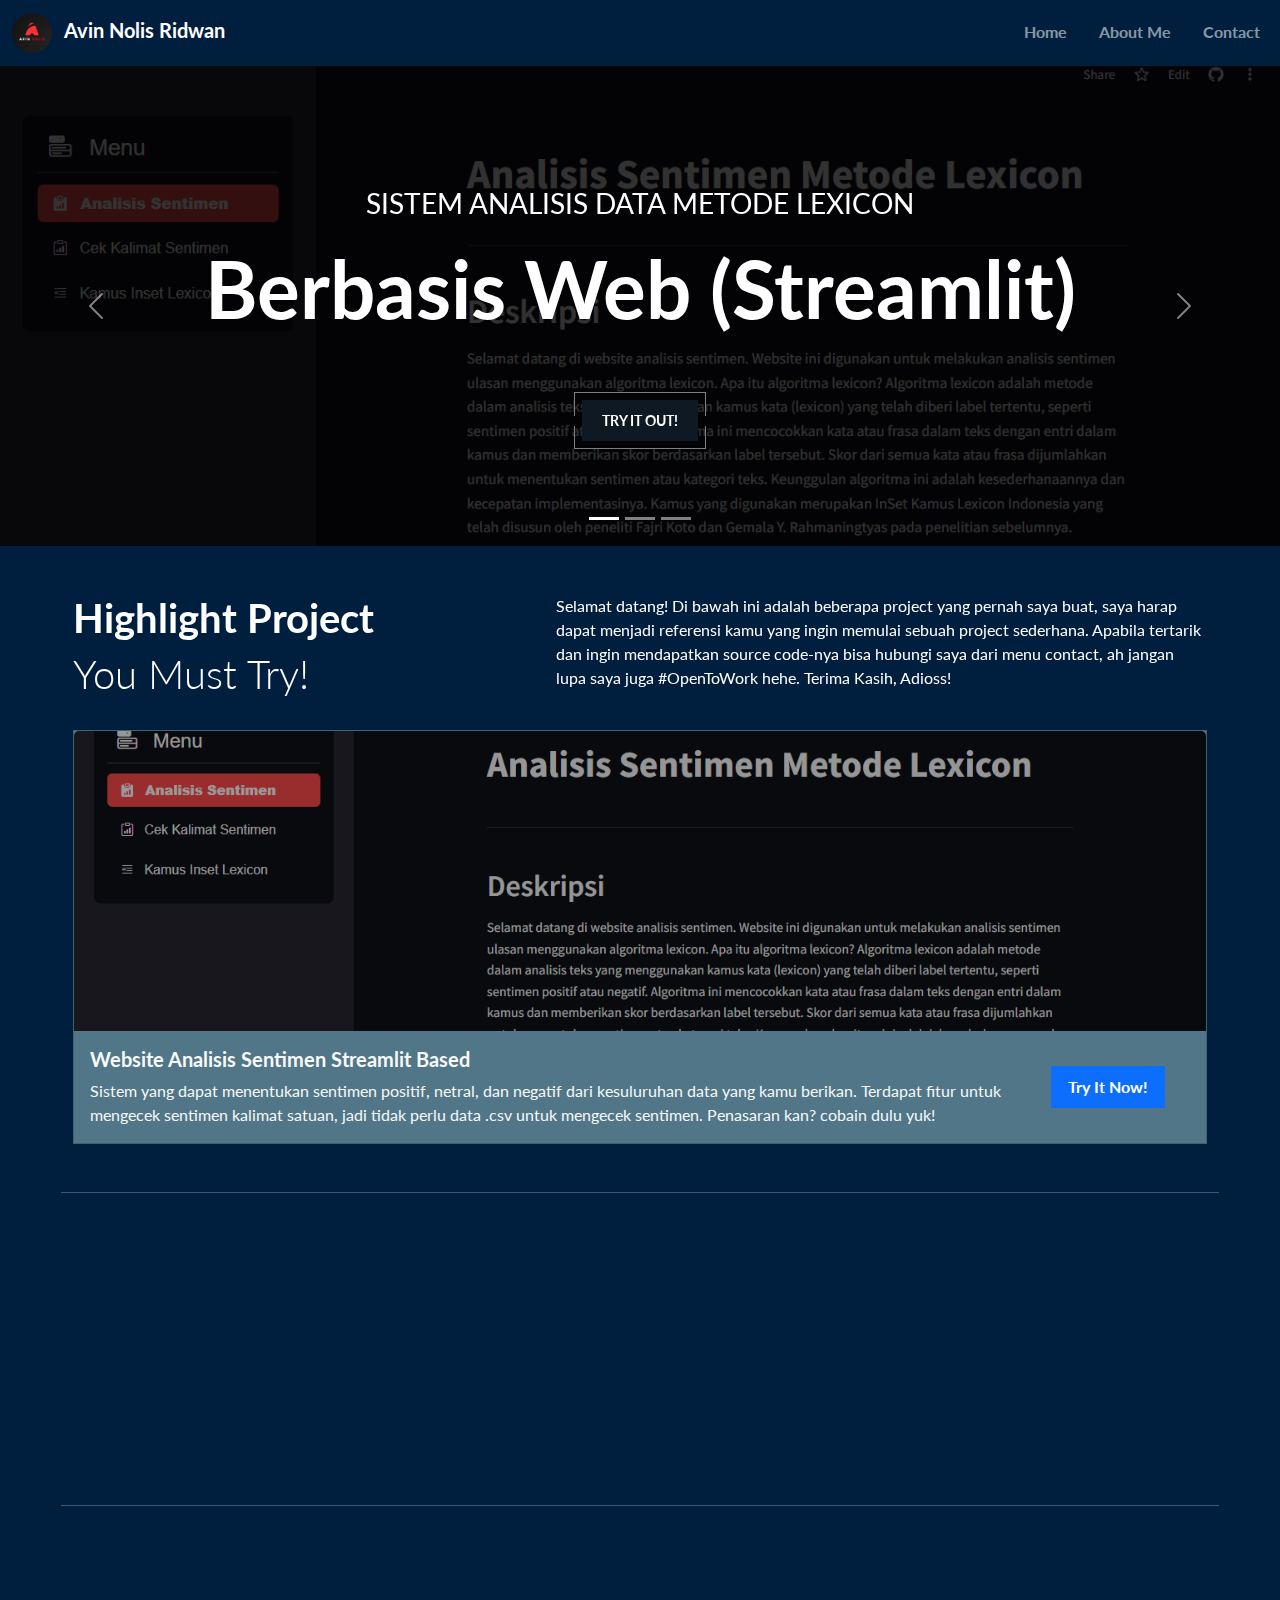
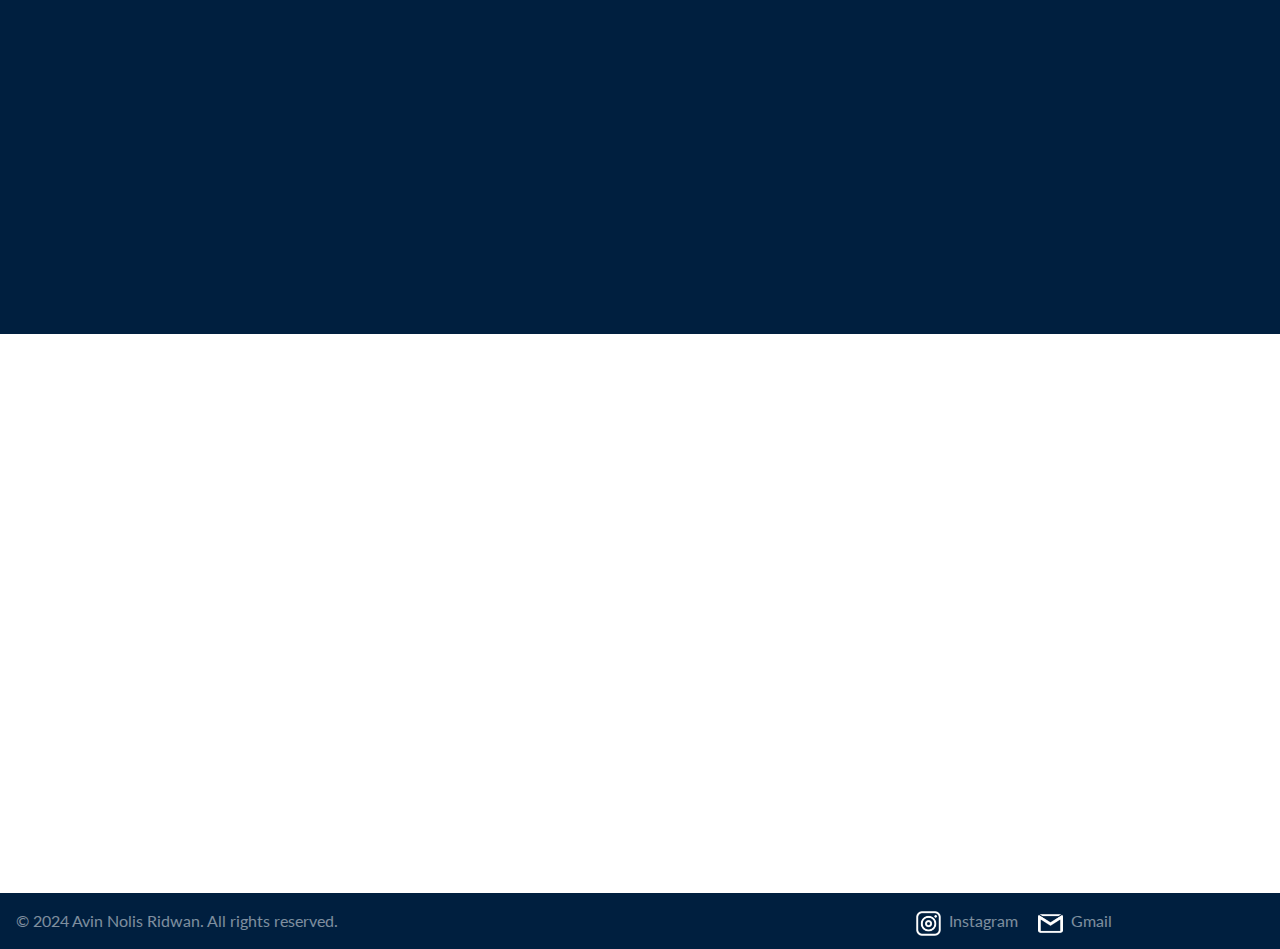
==== index.html @ 61600bde "First Commit" ====
<!DOCTYPE html>
<html lang="en">
  <head>
    <meta charset="utf-8" />
    <meta name="viewport" content="width=device-width, initial-scale=1" />
    <title>My Portofolio | Avin Nolis Ridwan</title>
    <link
      href="https://cdn.jsdelivr.net/npm/bootstrap@5.3.3/dist/css/bootstrap.min.css"
      rel="stylesheet"
      integrity="sha384-QWTKZyjpPEjISv5WaRU9OFeRpok6YctnYmDr5pNlyT2bRjXh0JMhjY6hW+ALEwIH"
      crossorigin="anonymous"
    />
    <link rel="stylesheet" href="style.css" />
    <link rel="icon" type="image/png" href="logo-navbar.png" />
    <link rel="stylesheet" href="https://unpkg.com/aos@next/dist/aos.css" />
  </head>
  <body>
    <!-- MODAL -->
    <div class="modal fade align-content-center" id="modal" tabindex="-1" aria-labelledby="modalLabel" aria-hidden="true">
      <div class="modal-dialog">
        <div class="modal-content">
          <div class="modal-header">
            <h1 class="modal-title fs-5" id="modalLabel">Pemberitahuan</h1>
            <button type="button" class="btn-close" data-bs-dismiss="modal" aria-label="Close"></button>
          </div>
          <div class="modal-body">
            <p>Belum ada, maaf. Sedang dalam pengerjaan.</p>
          </div>
          <div class="modal-footer">
            <button type="button" class="btn btn-secondary" data-bs-dismiss="modal">Close</button>
          </div>
        </div>
      </div>
    </div>
    <!-- MODAL END -->


    <!-- NAVBAR -->
    <nav class="navbar navbar-expand-lg navbar-bg-color" data-bs-theme="dark">
      <div class="container-fluid">
        <a class="navbar-brand fw-bold" href="#home">
          <img
            src="logo-navbar.png"
            alt="Logo navbar"
            width="40"
            height="40"
            class="d-inline-block rounded-5 me-2"
          />
          Avin Nolis Ridwan
        </a>
        <button
          class="navbar-toggler"
          type="button"
          data-bs-toggle="collapse"
          data-bs-target="#navbarNav"
          aria-controls="navbarNav"
          aria-expanded="false"
          aria-label="Toggle navigation"
        >
          <span class="navbar-toggler-icon"></span>
        </button>
        <div class="collapse navbar-collapse" id="navbarNav">
          <ul class="navbar-nav ms-auto nav-underline">
            <li class="nav-item fw-bold">
              <a class="nav-link" aria-current="page" href="#home">Home</a>
            </li>
            <li class="nav-item fw-bold">
              <a class="nav-link" href="#aboutme">About Me</a>
            </li>
            <li class="nav-item fw-bold">
              <a class="nav-link" href="#contact">Contact</a>
            </li>
          </ul>
        </div>
      </div>
    </nav>
    <!-- NAVBAR END-->

    <!-- CONTENT -->

    <!-- CAROUSEL -->
    <section id="home">
      <div id="herocarousel" class="carousel slide" data-bs-ride="carousel">
        <div class="carousel-indicators">
          <button
            type="button"
            data-bs-target="#herocarousel"
            data-bs-slide-to="0"
            class="active"
            aria-current="true"
            aria-label="Slide 1"
          ></button>
          <button
            type="button"
            data-bs-target="#herocarousel"
            data-bs-slide-to="1"
            aria-label="Slide 2"
          ></button>
          <button
            type="button"
            data-bs-target="#herocarousel"
            data-bs-slide-to="2"
            aria-label="Slide 3"
          ></button>
        </div>
        <div class="carousel-inner">
          <div class="carousel-item active c-item">
            <img
              src="streamlit.PNG"
              class="d-block w-100 carousel-img"
              alt="gambar 1"
            />
            <div class="carousel-caption top-0 mt-5 d-none d-md-block">
              <p class="mt-5 text-uppercase fs-3">
                Sistem Analisis Data Metode Lexicon
              </p>
              <h1 class="display-1 text-capitalize fw-bolder">
                Berbasis Web (Streamlit)
              </h1>
              <a
                href="http://sentimenlexicon.streamlit.app/"
                class="text-decoration-none"
                target="_blank"
              >
                <button class="button mt-5">
                  <span class="button_lg">
                    <span class="button_sl"></span>
                    <span class="button_text">Try It Out!</span>
                  </span>
                </button>
              </a>
            </div>
          </div>
          <div class="carousel-item c-item">
            <img
              src="portofoliokedua.PNG"
              class="d-block w-100 carousel-img"
              alt="gambar 2"
            />
            <div class="carousel-caption top-0 mt-5 d-none d-md-block">
              <p class="mt-5 text-uppercase fs-3">Project Bootstrap Pertama</p>
              <h1 class="display-1 text-capitalize fw-bolder">
                Web Portofolio
              </h1>
              <a
                href="portofolio kedua/index.html"
                class="text-decoration-none"
                target="_blank"
              >
                <button class="button mt-5">
                  <span class="button_lg">
                    <span class="button_sl"></span>
                    <span class="button_text">Try It Out!</span>
                  </span>
                </button>
              </a>
            </div>
          </div>
          <div class="carousel-item c-item">
            <img
              src="scgaleri.PNG"
              class="d-block w-100 carousel-img"
              alt="gambar 3"
            />
            <div class="carousel-caption top-0 mt-5 d-none d-md-block">
              <p class="mt-5 text-uppercase fs-3">Hasil fotografi Saya</p>
              <h1 class="display-1 text-capitalize fw-bolder">
                Website Galeri
              </h1>
              <a
                href="galeri/index.html"
                class="text-decoration-none"
                target="_blank"
              >
                <button class="button mt-5">
                  <span class="button_lg">
                    <span class="button_sl"></span>
                    <span class="button_text">Try It Out!</span>
                  </span>
                </button>
              </a>
            </div>
          </div>
        </div>
        <button
          class="carousel-control-prev"
          type="button"
          data-bs-target="#herocarousel"
          data-bs-slide="prev"
        >
          <span class="carousel-control-prev-icon" aria-hidden="true"></span>
          <span class="visually-hidden">Previous</span>
        </button>
        <button
          class="carousel-control-next"
          type="button"
          data-bs-target="#herocarousel"
          data-bs-slide="next"
        >
          <span class="carousel-control-next-icon" aria-hidden="true"></span>
          <span class="visually-hidden">Next</span>
        </button>
      </div>
    </section>
    <!-- CAROUSEL END-->

    <!-- CONTENT BG GELAP -->
    <div class="container-content1">
      <div class="container-fluid p-5">
        <div class="row">
          <!-- CONTENT 1-->
          <div
            class="col-md-5 align-content-center"
            data-aos="fade-up"
            data-aos-duration="1000"
          >
            <h1 class="text-color fw-bolder">Highlight Project</h1>
            <h1 class="text-color fw-light">You Must Try!</h1>
          </div>
          <div
            class="col-md-7 align-content-center"
            data-aos="fade-up"
            data-aos-duration="1000"
          >
            <p class="text-color">
              Selamat datang! Di bawah ini adalah beberapa project yang pernah
              saya buat, saya harap dapat menjadi referensi kamu yang ingin
              memulai sebuah project sederhana. Apabila tertarik dan ingin
              mendapatkan source code-nya bisa hubungi saya dari menu contact,
              ah jangan lupa saya juga #OpenToWork hehe. Terima Kasih, Adioss!
            </p>
          </div>
          <div
            class="col-md-12 mt-4 mb-5"
            data-aos="fade-up-right"
            data-aos-duration="1200"
          >
            <div class="card card-bgcolor">
              <img
                src="streamlit.PNG"
                class="card-img-top card-content-img"
                alt="gambar card"
              />
              <div class="card-body">
                <div class="row">
                  <div class="col-md-10">
                    <h5 class="card-title text-light fw-bolder">
                      Website Analisis Sentimen Streamlit Based
                    </h5>
                    <p class="card-text text-light">
                      Sistem yang dapat menentukan sentimen positif, netral, dan
                      negatif dari kesuluruhan data yang kamu berikan. Terdapat
                      fitur untuk mengecek sentimen kalimat satuan, jadi tidak
                      perlu data .csv untuk mengecek sentimen. Penasaran kan?
                      cobain dulu yuk!
                    </p>
                  </div>
                  <div class="col-md-2 align-content-center text-center">
                    <a href="http://sentimenlexicon.streamlit.app/" class="text-decoration-none">
                      <button
                        class="btn btn-primary p-2 px-3 fw-bold rounded-0"
                      >
                        Try It Now!
                      </button>
                    </a>
                  </div>
                </div>
              </div>
            </div>
          </div>
          <!-- CONTENT 1 END -->
          <hr style="color: white" />
          <!-- CONTENT 2 -->
          <div class="my-4"></div>
          <!-- BUAT JARAK -->
          <div
            class="col-md-6 align-content-center"
            data-aos="fade-right"
            data-aos-duration="1000"
          >
            <div class="row">
              <div class="col-md-12 align-content-center">
                <h1 class="text-color fw-bolder">First Try About BS5</h1>
                <h1 class="text-color fw-light">Website Portofolio Pertama</h1>
              </div>
              <div class="col-md-12 align-content-center mt-4">
                <p class="card-text text-light">
                  Website ini dibuat berdasarkan tutorial dari channel youtube Web Programming UNPAS menggunakan Bootstrap 5, AOS, dan Waves.
                </p>
              </div>
            </div>
          </div>
          <div class="col-md-2"></div>
          <!-- BUAT JARAK -->
          <div class="col-md-4" data-aos="flip-right" data-aos-duration="1200">
            <div class="card rounded-0 card-transparan" style="width: 24rem">
              <img src="portofoliokedua.PNG" class="card-img-top" alt="gambar card" />
              <div class="row card-body">
                <div class="col-md-9">
                  <p class="card-title text-white fw-lighter">Bootstrap Project</p>
                  <h5 class="card-text text-white fw-bolder">
                    Another Website Portofolio
                  </h5>
                </div>
                <div class="col-md-3 align-content-center">
                  <a href="#" class="btn btn-primary rounded-0 fw-bold"
                    >Try it!</a
                  >
                </div>
              </div>
            </div>
          </div>
          <!-- CONTENT 2 END -->
          <hr class="mt-4" style="color: white" />
          <!-- CONTENT 3 -->
          <div class="my-4"></div>
          <!-- BUAT JARAK -->
          <div class="col-md-6 align-content-center" data-aos="flip-left" data-aos-duration="1200">
            <div class="card rounded-0 card-transparan" style="width: 24rem">
              <img src="scgaleri.PNG" class="card-img-top" alt="gambar card" />
              <div class="row card-body">
                <div class="col-md-9">
                  <p class="card-title text-white fw-lighter">Full CSS Project</p>
                  <h5 class="card-text text-white fw-bolder">
                    Website Galeri
                  </h5>
                </div>
                <div class="col-md-3 align-content-center">
                  <a href="#" class="btn btn-primary rounded-0 fw-bold"
                    >Try it!</a
                  >
                </div>
              </div>
            </div>
          </div>
          <div
            class="col-md-6 align-content-center"
            data-aos="fade-left"
            data-aos-duration="1000"
          >
            <div class="row">
              <div class="col-md-12 align-content-center">
                <h1 class="text-color fw-bolder">First Try with Full CSS</h1>
                <h1 class="text-color fw-light">Website Galeri</h1>
              </div>
              <div class="col-md-12 align-content-center mt-4">
                <p class="card-text text-light">
                  Website ini dibuat ala-ala galeri yang berisi hasil fotografi. Selain mencoba belajar penggunaan css, web ini dibuat untuk showcase akan kebolehan saya terhadap fotografi hehe.
                </p>
              </div>
            </div>
          </div>
          <!-- CONTENT 3 END -->
          <div
            class="col-md-12 text-center mt-4"
            data-aos="fade-up"
            data-aos-duration="1000"
          >
            <button class="btn btn-primary rounded-1" data-bs-toggle="modal" data-bs-target="#modal">
              Project Lainnya ...
            </button>
          </div>
        </div>
      </div>
    </div>
    <!-- CONTENT BG GELAP END -->

    <!-- CONTENT BG TERANG -->
    <div class="container-content2">
      <div class="container-fluid p-5">
        <div class="row">
          <div
            class="col-md-12 my-5 align-content-center"
            data-aos="fade-down-left"
            data-aos-duration="1000"
          >
            <h5 class="text-center fs-1 fw-bolder txt-shadow">ABOUT ME</h5>
          </div>
          <div class="col-md-6">
            <div class="row">
              <div
                class="col-md-12"
                data-aos="fade-right"
                data-aos-duration="1000"
              >
                <h1 class="fw-bolder display-4">
                  Hello, I'm Avin Nolis Ridwan
                </h1>
                <hr />
              </div>
              <div
                class="col-md-12 my-2"
                data-aos="fade-up"
                data-aos-duration="1000"
              >
                <section id="aboutme">
                  <p>
                    Lorem ipsum dolor sit amet consectetur adipisicing elit.
                    Quia qui magni voluptatem fuga corporis modi commodi
                    aspernatur dicta obcaecati. Esse laboriosam labore
                    reiciendis, atque exercitationem illum maiores rem deserunt?
                    Beatae.
                  </p>
                </section>
              </div>
              <div
                class="col-md-12 mt-auto"
                data-aos="fade-up-left"
                data-aos-duration="1000"
              >
                <!-- BUTTON AMONG US -->
                <button class="button-aboutme">
                  <svg
                    xmlns="http://www.w3.org/2000/svg"
                    viewBox="0 0 36 36"
                    width="36px"
                    height="36px"
                  >
                    <rect
                      width="36"
                      height="36"
                      x="0"
                      y="0"
                      fill="#fdd835"
                    ></rect>
                    <path
                      fill="#e53935"
                      d="M38.67,42H11.52C11.27,40.62,11,38.57,11,36c0-5,0-11,0-11s1.44-7.39,3.22-9.59 c1.67-2.06,2.76-3.48,6.78-4.41c3-0.7,7.13-0.23,9,1c2.15,1.42,3.37,6.67,3.81,11.29c1.49-0.3,5.21,0.2,5.5,1.28 C40.89,30.29,39.48,38.31,38.67,42z"
                    ></path>
                    <path
                      fill="#b71c1c"
                      d="M39.02,42H11.99c-0.22-2.67-0.48-7.05-0.49-12.72c0.83,4.18,1.63,9.59,6.98,9.79 c3.48,0.12,8.27,0.55,9.83-2.45c1.57-3,3.72-8.95,3.51-15.62c-0.19-5.84-1.75-8.2-2.13-8.7c0.59,0.66,3.74,4.49,4.01,11.7 c0.03,0.83,0.06,1.72,0.08,2.66c4.21-0.15,5.93,1.5,6.07,2.35C40.68,33.85,39.8,38.9,39.02,42z"
                    ></path>
                    <path
                      fill="#212121"
                      d="M35,27.17c0,3.67-0.28,11.2-0.42,14.83h-2C32.72,38.42,33,30.83,33,27.17 c0-5.54-1.46-12.65-3.55-14.02c-1.65-1.08-5.49-1.48-8.23-0.85c-3.62,0.83-4.57,1.99-6.14,3.92L15,16.32 c-1.31,1.6-2.59,6.92-3,8.96v10.8c0,2.58,0.28,4.61,0.54,5.92H10.5c-0.25-1.41-0.5-3.42-0.5-5.92l0.02-11.09 c0.15-0.77,1.55-7.63,3.43-9.94l0.08-0.09c1.65-2.03,2.96-3.63,7.25-4.61c3.28-0.76,7.67-0.25,9.77,1.13 C33.79,13.6,35,22.23,35,27.17z"
                    ></path>
                    <path
                      fill="#01579b"
                      d="M17.165,17.283c5.217-0.055,9.391,0.283,9,6.011c-0.391,5.728-8.478,5.533-9.391,5.337 c-0.913-0.196-7.826-0.043-7.696-5.337C9.209,18,13.645,17.32,17.165,17.283z"
                    ></path>
                    <path
                      fill="#212121"
                      d="M40.739,37.38c-0.28,1.99-0.69,3.53-1.22,4.62h-2.43c0.25-0.19,1.13-1.11,1.67-4.9 c0.57-4-0.23-11.79-0.93-12.78c-0.4-0.4-2.63-0.8-4.37-0.89l0.1-1.99c1.04,0.05,4.53,0.31,5.71,1.49 C40.689,24.36,41.289,33.53,40.739,37.38z"
                    ></path>
                    <path
                      fill="#81d4fa"
                      d="M10.154,20.201c0.261,2.059-0.196,3.351,2.543,3.546s8.076,1.022,9.402-0.554 c1.326-1.576,1.75-4.365-0.891-5.267C19.336,17.287,12.959,16.251,10.154,20.201z"
                    ></path>
                    <path
                      fill="#212121"
                      d="M17.615,29.677c-0.502,0-0.873-0.03-1.052-0.069c-0.086-0.019-0.236-0.035-0.434-0.06 c-5.344-0.679-8.053-2.784-8.052-6.255c0.001-2.698,1.17-7.238,8.986-7.32l0.181-0.002c3.444-0.038,6.414-0.068,8.272,1.818 c1.173,1.191,1.712,3,1.647,5.53c-0.044,1.688-0.785,3.147-2.144,4.217C22.785,29.296,19.388,29.677,17.615,29.677z M17.086,17.973 c-7.006,0.074-7.008,4.023-7.008,5.321c-0.001,3.109,3.598,3.926,6.305,4.27c0.273,0.035,0.48,0.063,0.601,0.089 c0.563,0.101,4.68,0.035,6.855-1.732c0.865-0.702,1.299-1.57,1.326-2.653c0.051-1.958-0.301-3.291-1.073-4.075 c-1.262-1.281-3.834-1.255-6.825-1.222L17.086,17.973z"
                    ></path>
                    <path
                      fill="#e1f5fe"
                      d="M15.078,19.043c1.957-0.326,5.122-0.529,4.435,1.304c-0.489,1.304-7.185,2.185-7.185,0.652 C12.328,19.467,15.078,19.043,15.078,19.043z"
                    ></path>
                  </svg>
                  <span class="now">Me!</span>
                  <span class="play">Contact</span>
                </button>
                <!-- BUTTON AMONG US END -->
              </div>
            </div>
          </div>
          <div class="col-md-6 col" data-aos="fade-left" data-aos-duration="1500">
            <img
              src="avin.jpg"
              class="img-fluid rounded-start-pill rounded-end-5"
              alt="foto saya"
            />
          </div>
        </div>
      </div>
    </div>
    <!-- CONTENT BG TERANG END -->
    <!-- CONTENT END -->

    <!-- FOOTER -->
    <footer class="container-content3 pt-3 px-3">
      <div class="row justify-content-between">
        <div class="col-md-8 align-content-center">
          <p class="text-white-50">
            &copy; 2024 Avin Nolis Ridwan. All rights reserved.
          </p>
        </div>
        <div class="col-md-4 ps-5">
          <section id="contact">
            <a
              target="_blank"
              href="https://www.instagram.com/vinonlr/"
              class="text-decoration-none"
            >
              <img
                src="ig.png"
                class="ms-3 me-1"
                style="height: 25px; width: 25px"
                alt="logo ig"
              />
              <span class="text-white-50">Instagram</span>
            </a>
            <a
              target="_blank"
              href="https://mail.google.com/mail/?view=cm&fs=1&to=avinnolis12@gmail.com"
              class="text-decoration-none"
            >
              <img
                src="gmail.png"
                class="ms-3 me-1"
                style="height: 25px; width: 25px"
                alt="logo gmail"
              />
              <span class="text-white-50">Gmail</span>
            </a>
          </section>
        </div>
      </div>
    </footer>
    <!-- FOOTER END -->

    <script
      src="https://cdn.jsdelivr.net/npm/bootstrap@5.3.3/dist/js/bootstrap.bundle.min.js"
      integrity="sha384-YvpcrYf0tY3lHB60NNkmXc5s9fDVZLESaAA55NDzOxhy9GkcIdslK1eN7N6jIeHz"
      crossorigin="anonymous"
    ></script>
    <script src="https://unpkg.com/aos@next/dist/aos.js"></script>
    <script>
      AOS.init();
    </script>
  </body>
</html>
---- style.css ----
@import url('https://fonts.googleapis.com/css2?family=Lato:wght@400;700&display=swap');

body {
  font-family: 'Lato', sans-serif;
}

.navbar-bg-color{
  background-color: #001F3F;
}

.c-item {
    height: 480px;
  }

  .carousel-img {
    height: 100%; /* Atur tinggi gambar */
    object-fit: cover;
    filter: brightness(.2);
  }

  /* * BUTTON CAROUSEL */ 
.button {
    -moz-appearance: none;
    -webkit-appearance: none;
    appearance: none;
    border: none;
    background: none;
    color: #0f1923;
    cursor: pointer;
    position: relative;
    padding: 8px;
    margin-bottom: 20px;
    text-transform: uppercase;
    font-weight: bold;
    font-size: 14px;
    transition: all .15s ease;
  }
  
  .button::before,
  .button::after {
    content: '';
    display: block;
    position: absolute;
    right: 0;
    left: 0;
    height: calc(50% - 5px);
    border: 1px solid #7D8082;
    transition: all .15s ease;
  }
  
  .button::before {
    top: 0;
    border-bottom-width: 0;
  }
  
  .button::after {
    bottom: 0;
    border-top-width: 0;
  }
  
  .button:active,
  .button:focus {
    outline: none;
  }
  
  .button:active::before,
  .button:active::after {
    right: 3px;
    left: 3px;
  }
  
  .button:active::before {
    top: 3px;
  }
  
  .button:active::after {
    bottom: 3px;
  }
  
  .button_lg {
    position: relative;
    display: block;
    padding: 10px 20px;
    color: #fff;
    background-color: #0f1923;
    overflow: hidden;
    box-shadow: inset 0px 0px 0px 1px transparent;
  }
  
  .button_lg::before {
    content: '';
    display: block;
    position: absolute;
    top: 0;
    left: 0;
    width: 2px;
    height: 2px;
    background-color: #0f1923;
  }
  
  .button_lg::after {
    content: '';
    display: block;
    position: absolute;
    right: 0;
    bottom: 0;
    width: 4px;
    height: 4px;
    background-color: #0f1923;
    transition: all .2s ease;
  }
  
  .button_sl {
    display: block;
    position: absolute;
    top: 0;
    bottom: -1px;
    left: -8px;
    width: 0;
    background-color: blue;
    transform: skew(-15deg);
    transition: all .2s ease;
  }
  
  .button_text {
    position: relative;
  }
  
  .button:hover {
    color: #0f1923;
  }
  
  .button:hover .button_sl {
    width: calc(100% + 15px);
  }
  
  .button:hover .button_lg::after {
    background-color: #fff;
  }
  /* *BUTTON CAROUSEL END*/
  
  .container-content1 {
    background-color: #001F3F;
    padding-right: 25px;
    padding-left: 25px;
  }
  .text-color{
    color: white;
  }
  .card-content-img{
    height: 300px;
    object-fit: cover;
    filter: brightness(.6);
  }
  .card-bgcolor{
    background-color: #507687;
    border-radius: 0;
  }
  .card-transparan {
    background-color: transparent;
    border: 0;
  }

  .txt-shadow{
    text-shadow: 7px 7px 5px rgba(0,0,0,0.29);
  }

  /* * BUTTON About Me */

.button-aboutme {
  display: flex;
  align-items: center;
  justify-content: center;
  gap: 10px;
  padding: 0 10px;
  color: white;
  text-shadow: 2px 2px rgb(116, 116, 116);
  text-transform: uppercase;
  cursor: pointer;
  border: solid 2px black;
  letter-spacing: 1px;
  font-weight: 600;
  font-size: 17px;
  background-color: hsl(49deg 98% 60%);
  border-radius: 50px;
  position: relative;
  overflow: hidden;
  transition: all 0.5s ease;
}

.button-aboutme:active {
  transform: scale(0.9);
  transition: all 100ms ease;
}

.button-aboutme svg {
  transition: all 0.5s ease;
  z-index: 2;
}

.play {
  transition: all 0.5s ease;
  transition-delay: 300ms;
}

.button-aboutme:hover svg {
  transform: scale(3) translate(50%);
}

.now {
  position: absolute;
  left: 0;
  transform: translateX(-100%);
  transition: all 0.5s ease;
  z-index: 2;
}

.button-aboutme:hover .now {
  transform: translateX(10px);
  transition-delay: 300ms;
}

.button-aboutme:hover .play {
  transform: translateX(200%);
  transition-delay: 300ms;
}
/* * BUTTON About Me END */

.container-content3{
  background-color: #001F3F;
}
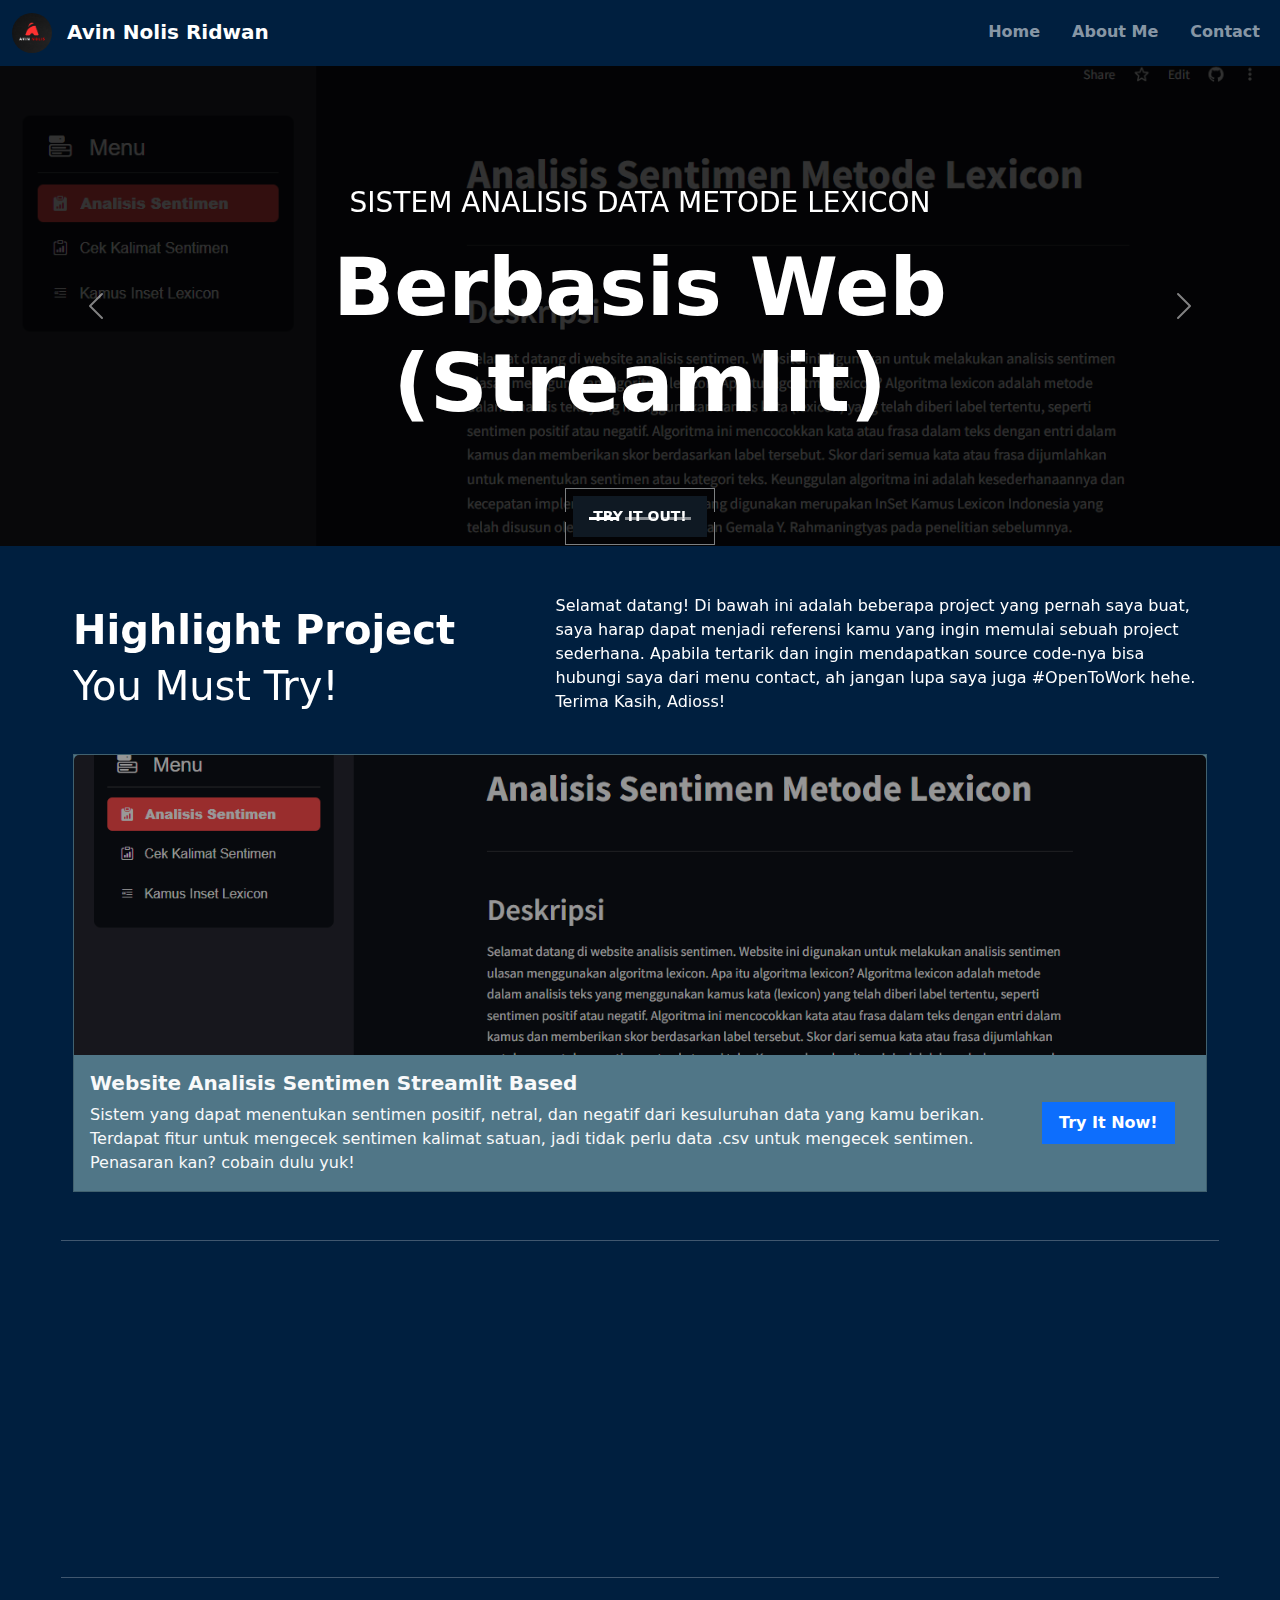
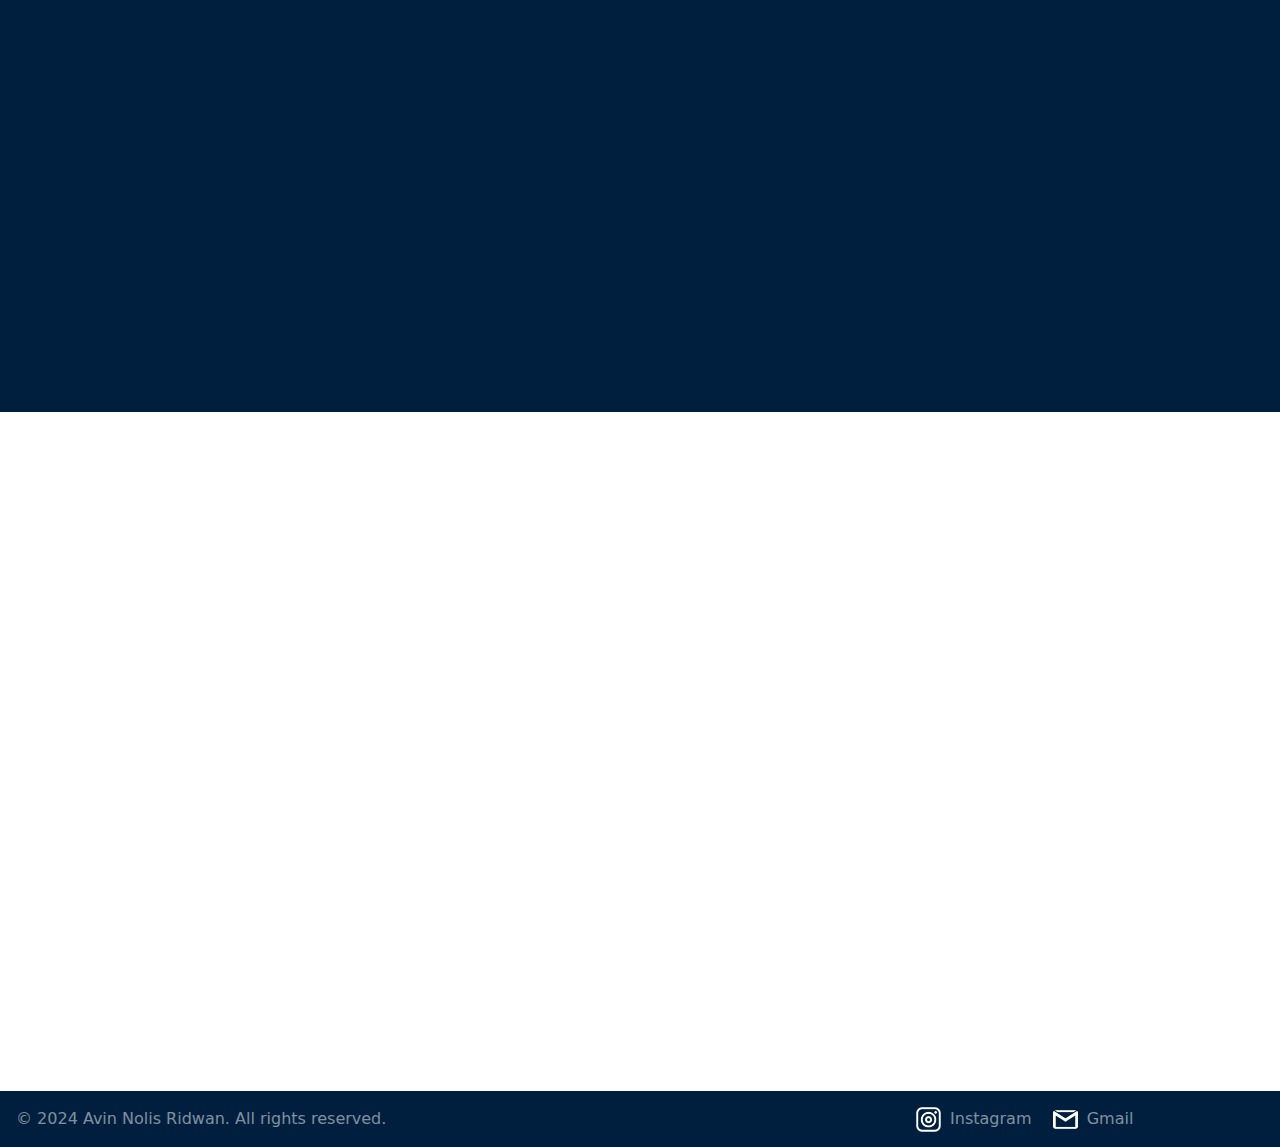
==== commit 3ae0628b: "Tambah Deskripsi Diri" ====
--- a/index.html
+++ b/index.html
@@ -16,24 +16,40 @@
   </head>
   <body>
     <!-- MODAL -->
-    <div class="modal fade align-content-center" id="modal" tabindex="-1" aria-labelledby="modalLabel" aria-hidden="true">
+    <div
+      class="modal fade align-content-center"
+      id="modal"
+      tabindex="-1"
+      aria-labelledby="modalLabel"
+      aria-hidden="true"
+    >
       <div class="modal-dialog">
         <div class="modal-content">
           <div class="modal-header">
             <h1 class="modal-title fs-5" id="modalLabel">Pemberitahuan</h1>
-            <button type="button" class="btn-close" data-bs-dismiss="modal" aria-label="Close"></button>
+            <button
+              type="button"
+              class="btn-close"
+              data-bs-dismiss="modal"
+              aria-label="Close"
+            ></button>
           </div>
           <div class="modal-body">
             <p>Belum ada, maaf. Sedang dalam pengerjaan.</p>
           </div>
           <div class="modal-footer">
-            <button type="button" class="btn btn-secondary" data-bs-dismiss="modal">Close</button>
+            <button
+              type="button"
+              class="btn btn-secondary"
+              data-bs-dismiss="modal"
+            >
+              Close
+            </button>
           </div>
         </div>
       </div>
     </div>
     <!-- MODAL END -->
-
 
     <!-- NAVBAR -->
     <nav class="navbar navbar-expand-lg navbar-bg-color" data-bs-theme="dark">
@@ -210,7 +226,7 @@
         <div class="row">
           <!-- CONTENT 1-->
           <div
-            class="col-md-5 align-content-center"
+            class="col-md-5 align-content-center responsive-content1-1"
             data-aos="fade-up"
             data-aos-duration="1000"
           >
@@ -241,7 +257,7 @@
                 class="card-img-top card-content-img"
                 alt="gambar card"
               />
-              <div class="card-body">
+              <div class="card-body responsive-content1-2">
                 <div class="row">
                   <div class="col-md-10">
                     <h5 class="card-title text-light fw-bolder">
@@ -255,8 +271,13 @@
                       cobain dulu yuk!
                     </p>
                   </div>
-                  <div class="col-md-2 align-content-center text-center">
-                    <a href="http://sentimenlexicon.streamlit.app/" class="text-decoration-none">
+                  <div
+                    class="col-md-2 align-content-center text-center responsive-content1-3"
+                  >
+                    <a
+                      href="http://sentimenlexicon.streamlit.app/"
+                      class="text-decoration-none"
+                    >
                       <button
                         class="btn btn-primary p-2 px-3 fw-bold rounded-0"
                       >
@@ -271,10 +292,10 @@
           <!-- CONTENT 1 END -->
           <hr style="color: white" />
           <!-- CONTENT 2 -->
-          <div class="my-4"></div>
+          <div class="my-4 responsive-jarak-1"></div>
           <!-- BUAT JARAK -->
           <div
-            class="col-md-6 align-content-center"
+            class="col-md-6 align-content-center responsive-content2-1"
             data-aos="fade-right"
             data-aos-duration="1000"
           >
@@ -285,19 +306,30 @@
               </div>
               <div class="col-md-12 align-content-center mt-4">
                 <p class="card-text text-light">
-                  Website ini dibuat berdasarkan tutorial dari channel youtube Web Programming UNPAS menggunakan Bootstrap 5, AOS, dan Waves.
+                  Website ini dibuat berdasarkan tutorial dari channel youtube
+                  Web Programming UNPAS menggunakan Bootstrap 5, AOS, dan Waves.
                 </p>
               </div>
             </div>
           </div>
           <div class="col-md-2"></div>
           <!-- BUAT JARAK -->
-          <div class="col-md-4" data-aos="flip-right" data-aos-duration="1200">
+          <div
+            class="col-md-4 responsive-content2-2"
+            data-aos="flip-right"
+            data-aos-duration="1200"
+          >
             <div class="card rounded-0 card-transparan" style="width: 24rem">
-              <img src="portofoliokedua.PNG" class="card-img-top" alt="gambar card" />
+              <img
+                src="portofoliokedua.PNG"
+                class="card-img-top"
+                alt="gambar card"
+              />
               <div class="row card-body">
                 <div class="col-md-9">
-                  <p class="card-title text-white fw-lighter">Bootstrap Project</p>
+                  <p class="card-title text-white fw-lighter">
+                    Bootstrap Project
+                  </p>
                   <h5 class="card-text text-white fw-bolder">
                     Another Website Portofolio
                   </h5>
@@ -313,17 +345,21 @@
           <!-- CONTENT 2 END -->
           <hr class="mt-4" style="color: white" />
           <!-- CONTENT 3 -->
-          <div class="my-4"></div>
+          <div class="my-4 responsive-jarak-1"></div>
           <!-- BUAT JARAK -->
-          <div class="col-md-6 align-content-center" data-aos="flip-left" data-aos-duration="1200">
+          <div
+            class="col-md-6 align-content-center responsive-content3-1"
+            data-aos="flip-left"
+            data-aos-duration="1200"
+          >
             <div class="card rounded-0 card-transparan" style="width: 24rem">
               <img src="scgaleri.PNG" class="card-img-top" alt="gambar card" />
               <div class="row card-body">
                 <div class="col-md-9">
-                  <p class="card-title text-white fw-lighter">Full CSS Project</p>
-                  <h5 class="card-text text-white fw-bolder">
-                    Website Galeri
-                  </h5>
+                  <p class="card-title text-white fw-lighter">
+                    Full CSS Project
+                  </p>
+                  <h5 class="card-text text-white fw-bolder">Website Galeri</h5>
                 </div>
                 <div class="col-md-3 align-content-center">
                   <a href="#" class="btn btn-primary rounded-0 fw-bold"
@@ -334,7 +370,7 @@
             </div>
           </div>
           <div
-            class="col-md-6 align-content-center"
+            class="col-md-6 align-content-center responsive-content3-1"
             data-aos="fade-left"
             data-aos-duration="1000"
           >
@@ -345,18 +381,25 @@
               </div>
               <div class="col-md-12 align-content-center mt-4">
                 <p class="card-text text-light">
-                  Website ini dibuat ala-ala galeri yang berisi hasil fotografi. Selain mencoba belajar penggunaan css, web ini dibuat untuk showcase akan kebolehan saya terhadap fotografi hehe.
+                  Website ini dibuat ala-ala galeri yang berisi hasil fotografi.
+                  Selain mencoba belajar penggunaan css, web ini dibuat untuk
+                  showcase akan kebolehan saya terhadap fotografi hehe.
                 </p>
               </div>
             </div>
           </div>
           <!-- CONTENT 3 END -->
+          <hr style="color: white" class="mt-5 d-none responsive-content4-1" />
           <div
             class="col-md-12 text-center mt-4"
             data-aos="fade-up"
             data-aos-duration="1000"
           >
-            <button class="btn btn-primary rounded-1" data-bs-toggle="modal" data-bs-target="#modal">
+            <button
+              class="btn btn-primary rounded-1"
+              data-bs-toggle="modal"
+              data-bs-target="#modal"
+            >
               Project Lainnya ...
             </button>
           </div>
@@ -366,7 +409,7 @@
     <!-- CONTENT BG GELAP END -->
 
     <!-- CONTENT BG TERANG -->
-    <div class="container-content2">
+    <div class="container-content2 responsive-content4-2">
       <div class="container-fluid p-5">
         <div class="row">
           <div
@@ -395,16 +438,19 @@
               >
                 <section id="aboutme">
                   <p>
-                    Lorem ipsum dolor sit amet consectetur adipisicing elit.
-                    Quia qui magni voluptatem fuga corporis modi commodi
-                    aspernatur dicta obcaecati. Esse laboriosam labore
-                    reiciendis, atque exercitationem illum maiores rem deserunt?
-                    Beatae.
+                    Saya adalah lulusan S1-Teknik Informatika dari Universitas
+                    Duta Bangsa. Saya memiliki pengalaman dan menguasai basic
+                    dari pemrograman, khususnya Web Development dan Data Analyst
+                    Python-based yang saya pelajari dari berbagai sumber seperti
+                    kampus, youtube, magang, dan community. Soal magang, saya
+                    pernah magang di Software House 7Smarts Indonesia dan saya
+                    pernah pkl juga sebagai Teknisi Laptop/PC (Software). Untuk
+                    info lainnya bisa kontak saya, ada di bawah. Terima Kasih!
                   </p>
                 </section>
               </div>
               <div
-                class="col-md-12 mt-auto"
+                class="col-md-12 mt-auto con-button"
                 data-aos="fade-up-left"
                 data-aos-duration="1000"
               >
@@ -463,7 +509,11 @@
               </div>
             </div>
           </div>
-          <div class="col-md-6 col" data-aos="fade-left" data-aos-duration="1500">
+          <div
+            class="col-md-6 responsive-content4-3"
+            data-aos="fade-left"
+            data-aos-duration="1500"
+          >
             <img
               src="avin.jpg"
               class="img-fluid rounded-start-pill rounded-end-5"
@@ -477,7 +527,7 @@
     <!-- CONTENT END -->
 
     <!-- FOOTER -->
-    <footer class="container-content3 pt-3 px-3">
+    <footer class="container-content3 pt-3 px-3 responsive-footer">
       <div class="row justify-content-between">
         <div class="col-md-8 align-content-center">
           <p class="text-white-50">
--- a/style.css
+++ b/style.css
@@ -1,7 +1,11 @@
 @import url('https://fonts.googleapis.com/css2?family=Lato:wght@400;700&display=swap');
 
-body {
-  font-family: 'Lato', sans-serif;
+html, body {
+  margin: 0;
+  padding: 0;
+  overflow-x: hidden;
+  width: 100%;
+  max-width: 100vw;
 }
 
 .navbar-bg-color{
@@ -228,4 +232,86 @@
 
 .container-content3{
   background-color: #001F3F;
+}
+
+
+@media screen and (max-width : 576px) {
+  .container-content1 {
+    padding: 0;
+    text-align: center;
+  }
+  .responsive-content1-1 {
+    margin-bottom: 20px;
+    text-align: center;
+  }
+  .card-content-img{
+    height: 200px;
+    object-fit: fill;
+    filter: brightness(.6);
+    border-radius: 2%;
+  }
+  .card-bgcolor{
+    background-color: #507687;
+    border-radius: 2%;
+  }
+  .responsive-content1-2 h5, .responsive-content1-2 p{
+    text-align: justify;
+  }
+  .responsive-content1-3 {
+    margin-top: 15px;
+  }
+  .responsive-jarak-1 {
+    margin: 0 !important; 
+  }
+  .responsive-content2-1{
+    margin-top: 20px;
+  }
+  .responsive-content2-1 .mt-4{
+    margin-top: 15px !important;
+    text-align: center;
+  }
+  .responsive-content2-2 .card{
+    margin-top: 25px;
+    max-width: 100%;
+  }
+  .responsive-content2-2 .btn{
+    margin-top: 25px;
+  }
+  .responsive-content3-1 .card {
+    margin-top: 25px;
+    max-width: 100%;
+  }
+  .responsive-content3-1 a {
+    margin-top: 25px;
+  }
+  .responsive-content3-1 .row {
+    margin-top: 10px;
+  }
+  .responsive-content3-1 .mt-4 {
+    margin-top: 10px !important;
+  }
+  .responsive-content4-1 {
+    display: block !important;
+  }
+  .responsive-content4-2 .my-5{
+    margin: 0 !important;
+    margin-bottom: 25px !important;
+  }
+  .responsive-content4-2 p {
+    text-align: justify;
+  }
+  .con-button {
+    display: none;
+  }
+  .responsive-content4-3 img {
+    border-radius: 3% !important;
+  }
+  .responsive-footer p {
+    text-align: center;
+  }
+  .responsive-footer #contact {
+    position: relative;
+    left: 12%;
+    margin-bottom: 30px;
+  }
 }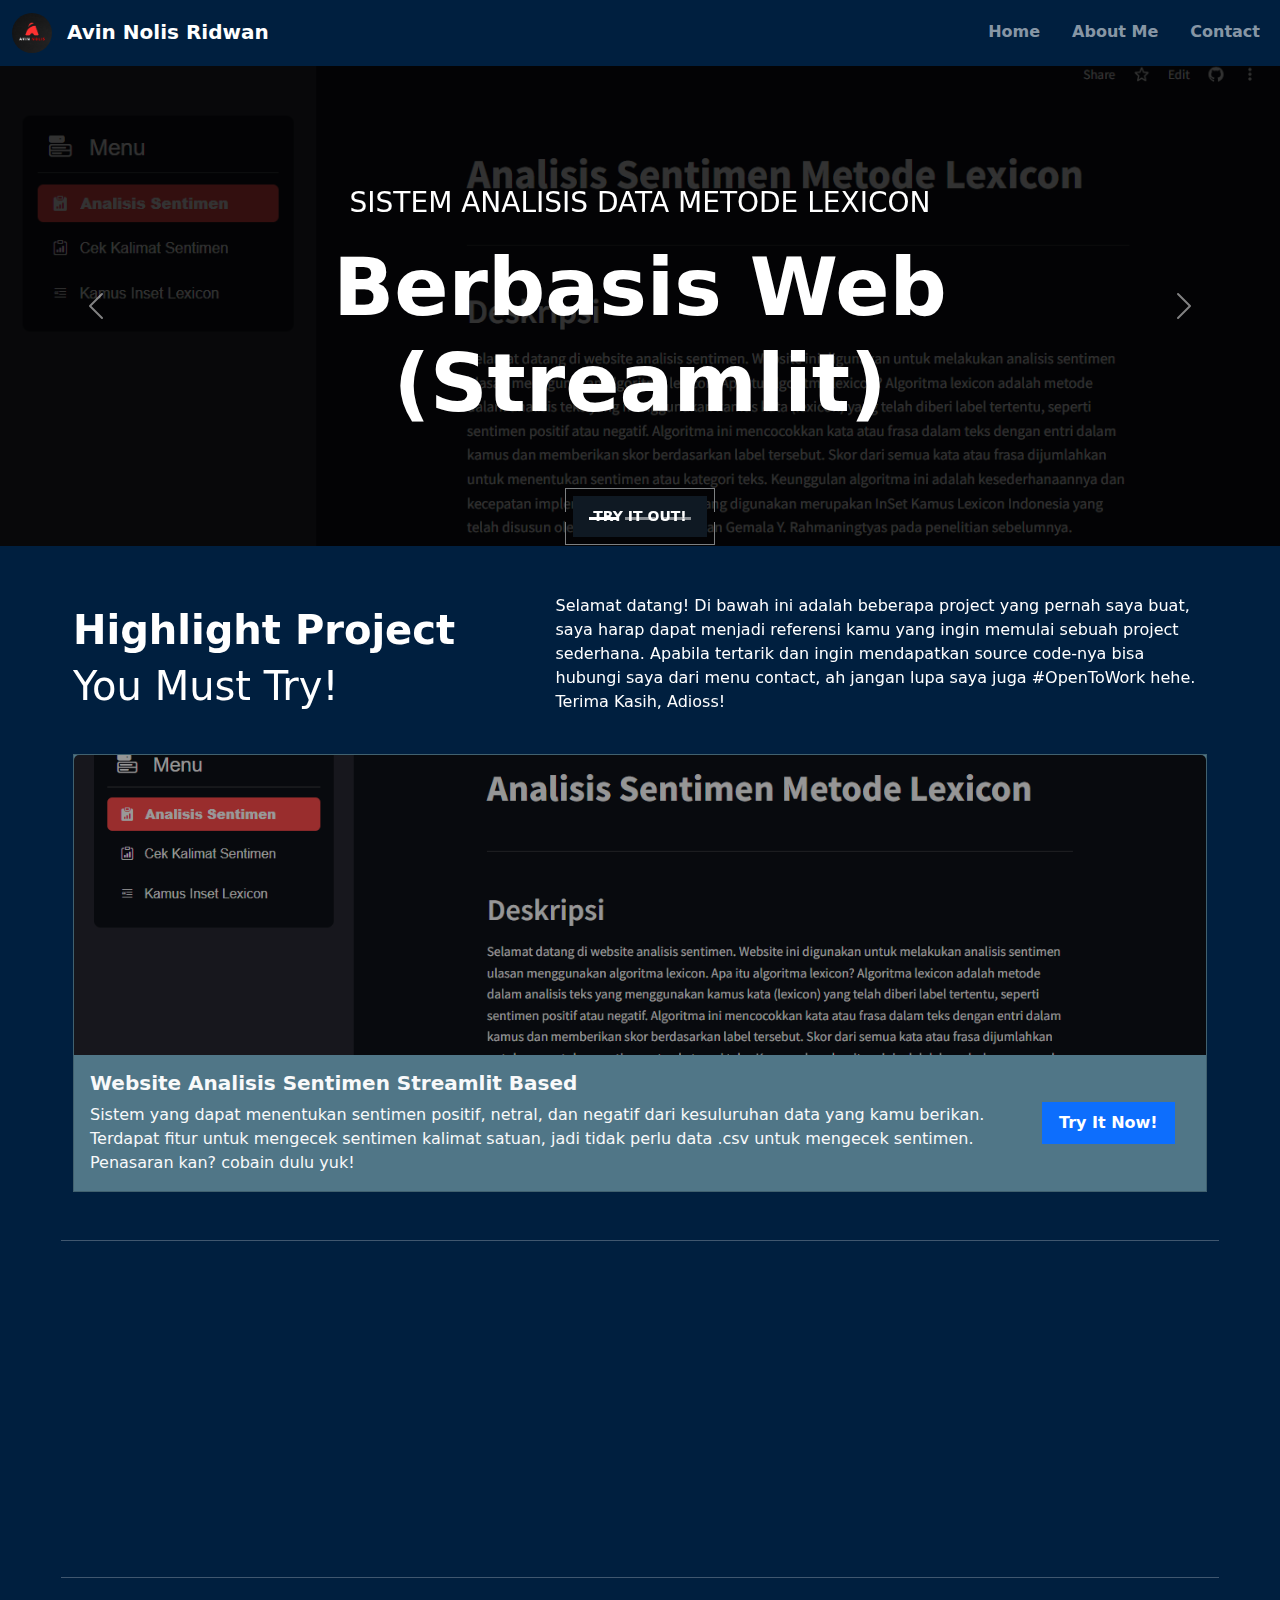
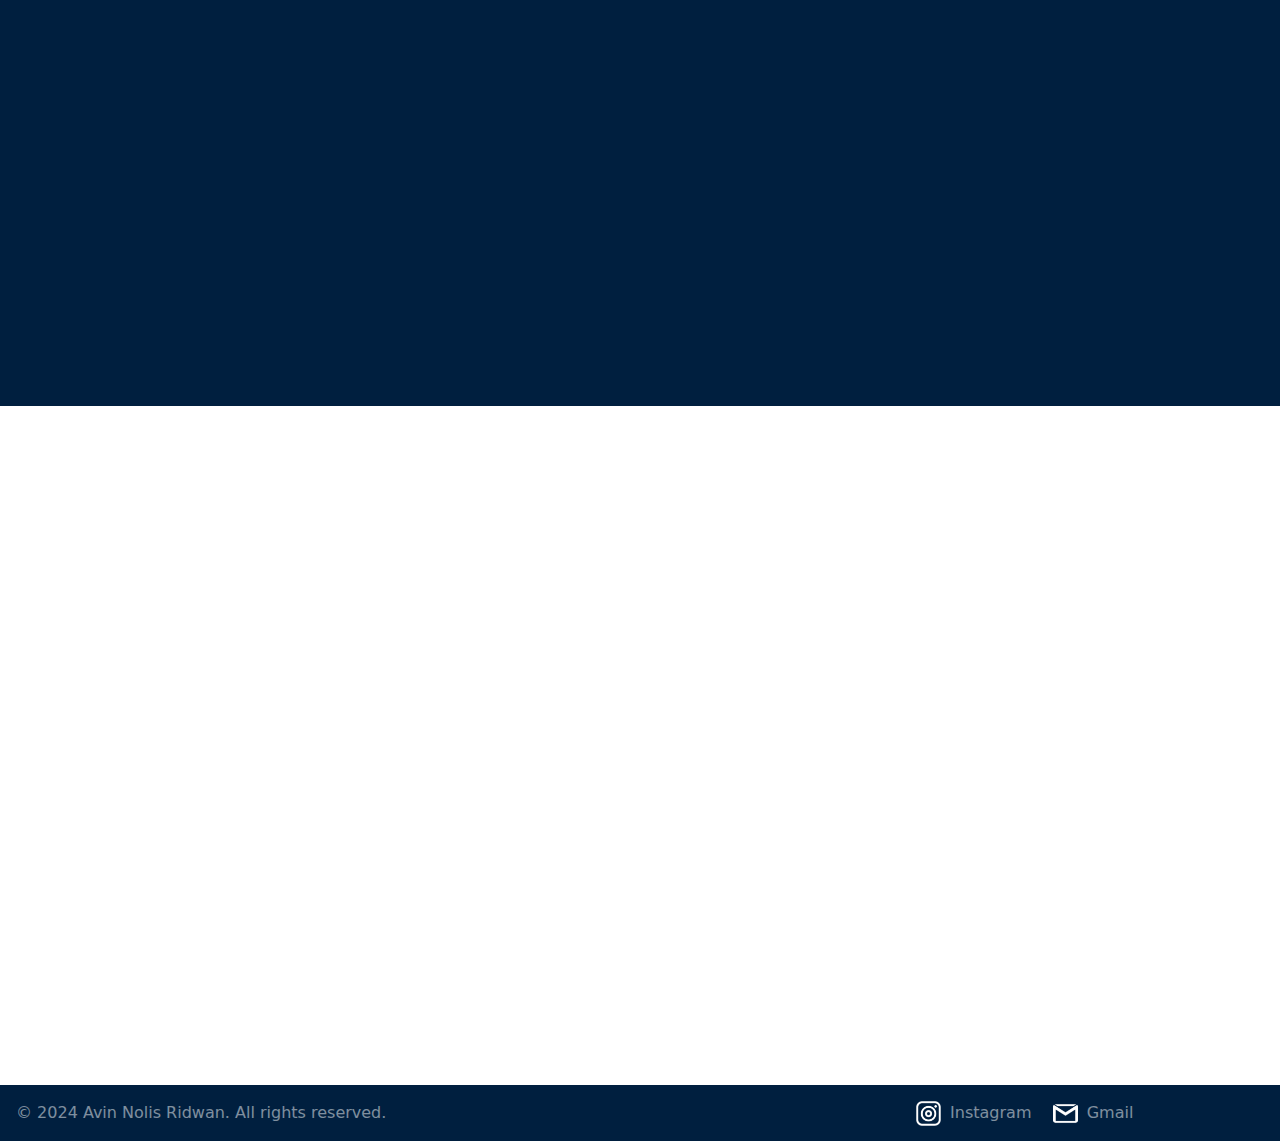
==== commit d076700f: "Penambahan Modal Pemberitahuan Awal Akses Web" ====
--- a/index.html
+++ b/index.html
@@ -15,6 +15,36 @@
     <link rel="stylesheet" href="https://unpkg.com/aos@next/dist/aos.css" />
   </head>
   <body>
+    <!-- MODAL AWAL -->
+    <div class="modal fade align-content-center" id="modaltampilanawal" tabindex="-1">
+      <div class="modal-dialog">
+        <div class="modal-content">
+          <div class="modal-header">
+            <h5 class="modal-title">PEMBERITAHUAN</h5>
+            <button
+              type="button"
+              class="btn-close"
+              data-bs-dismiss="modal"
+              aria-label="Close"
+            ></button>
+          </div>
+          <div class="modal-body">
+            <p class="text-uppercase">Please Use Laptop Or PC For Better Experience, Thank You!</p>
+          </div>
+          <div class="modal-footer">
+            <button
+              type="button"
+              class="btn btn-secondary"
+              data-bs-dismiss="modal"
+            >
+              Close
+            </button>
+          </div>
+        </div>
+      </div>
+    </div>
+    <!-- MODAL END -->
+
     <!-- MODAL -->
     <div
       class="modal fade align-content-center"
@@ -326,7 +356,7 @@
                 alt="gambar card"
               />
               <div class="row card-body">
-                <div class="col-md-9">
+                <div class="col-md-8">
                   <p class="card-title text-white fw-lighter">
                     Bootstrap Project
                   </p>
@@ -334,8 +364,10 @@
                     Another Website Portofolio
                   </h5>
                 </div>
-                <div class="col-md-3 align-content-center">
-                  <a href="#" class="btn btn-primary rounded-0 fw-bold"
+                <div class="col-md-4 align-content-center">
+                  <a
+                    href="portofolio kedua/index.html"
+                    class="btn btn-primary rounded-0 fw-bold"
                     >Try it!</a
                   >
                 </div>
@@ -355,14 +387,16 @@
             <div class="card rounded-0 card-transparan" style="width: 24rem">
               <img src="scgaleri.PNG" class="card-img-top" alt="gambar card" />
               <div class="row card-body">
-                <div class="col-md-9">
+                <div class="col-md-8">
                   <p class="card-title text-white fw-lighter">
                     Full CSS Project
                   </p>
                   <h5 class="card-text text-white fw-bolder">Website Galeri</h5>
                 </div>
-                <div class="col-md-3 align-content-center">
-                  <a href="#" class="btn btn-primary rounded-0 fw-bold"
+                <div class="col-md-4 align-item-center">
+                  <a
+                    href="galeri/index.html"
+                    class="btn btn-primary rounded-0 fw-bold"
                     >Try it!</a
                   >
                 </div>
@@ -437,7 +471,7 @@
                 data-aos-duration="1000"
               >
                 <section id="aboutme">
-                  <p>
+                  <p class="justify">
                     Saya adalah lulusan S1-Teknik Informatika dari Universitas
                     Duta Bangsa. Saya memiliki pengalaman dan menguasai basic
                     dari pemrograman, khususnya Web Development dan Data Analyst
@@ -577,5 +611,6 @@
     <script>
       AOS.init();
     </script>
+    <script src="modal.js"/>
   </body>
 </html>
--- a/style.css
+++ b/style.css
@@ -234,6 +234,9 @@
   background-color: #001F3F;
 }
 
+.justify{
+  text-align: justify;
+}
 
 @media screen and (max-width : 576px) {
   .container-content1 {
